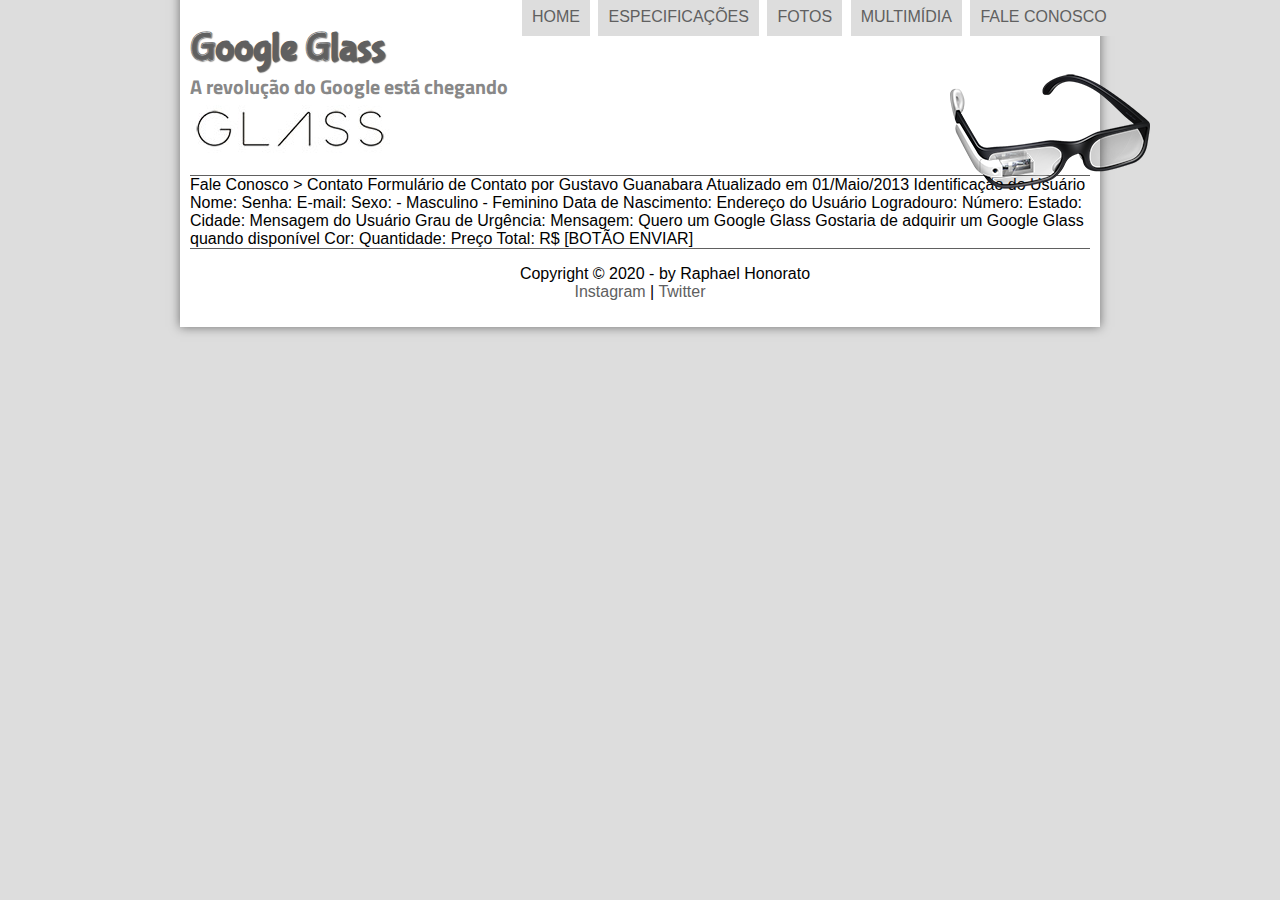
==== fale-conosco.html @ cc52adb1 "Editei a parte de fotos" ====
<!DOCTYPE html>
<html lang="pt-br" xmlns="http://www.w3.org/1999/html">
<head>
    <meta charset="UTF-8"/>
    <title>Tudo sobre Google Glass</title>
    <link rel="stylesheet" href="_css/estilo.css">
</head>
<script language="javascript" src="_javascript/funcoes.js"></script>
<body>
<div id="interface">
    <header id="cabecalho">
    <hgroup>
    <h1>Google Glass</h1>
    <h2>A revolução do Google está chegando</h2>
    </hgroup>
    <img id="icone" src="_imagens/glass-oculos-preto-peq.png"/>
<nav id="menu">
    <h1>Menu Principal</h1>
    <ul type="disc">
    <li onmouseover="mudaFoto('_imagens/home.png')" onmouseout="mudaFoto('_imagens/contato.png')"><a href="index.html">Home</a></li>
    <li onmouseover = "mudaFoto('_imagens/especificacoes.png')" onmouseout = "mudaFoto ('_imagens/contato.png')"><a href="specs.html">Especificações</a></li>
    <li onmouseover = "mudaFoto('_imagens/fotos.png')" onmouseout = "mudaFoto ('_imagens/contato.png')"><a href="fotos.html">Fotos</a></li>
    <li onmouseover = "mudaFoto('_imagens/multimidia.png')" onmouseout = "mudaFoto ('_imagens/contato.png')"><a href="multimidia.html">Multimídia</a></li>
    <li onmouseover = "mudaFoto('_imagens/contato.png')" onmouseout = "mudaFoto ('_imagens/contato.png')"><a href="fale-conosco.html">Fale conosco</a></li>
    </ul>
</nav>
    </header>

Fale Conosco > Contato
Formulário de Contato
por Gustavo Guanabara
Atualizado em 01/Maio/2013

Identificação do Usuário
    Nome:
    Senha:
    E-mail:
    Sexo:
        - Masculino
        - Feminino
    Data de Nascimento:

Endereço do Usuário
    Logradouro:
    Número:
    Estado:
    Cidade:

Mensagem do Usuário
    Grau de Urgência:
    Mensagem:

Quero um Google Glass
    Gostaria de adquirir um Google Glass quando disponível
    Cor:
    Quantidade:
    Preço Total: R$


[BOTÃO ENVIAR]

<footer id="rodape">
    <p>Copyright &copy; 2020 - by Raphael Honorato <br/>
        <a href=" https://www.instagram.com/raphahonoratoo" target="_blank">Instagram</a> | <a href="https://twitter.com/hrapha_" target="_blank">Twitter</a></p>
    </footer>
</div>
</body>
</html>
---- _css/estilo.css ----
@charset "UTF-8";
@import url('https://fonts.googleapis.com/css?family=Titillium+Web&display=swap');
@font-face {
    font-family: 'FonteLogo';
    src: url("../_fonts/bubblegum-sans-regular.otf");
}

body {
    background-color: #dddddd;
    color: rgba(0,0,0,1);
    font-family: Arial,sans-serif;
}

div#interface {
    width: 900px;
    background-color: #ffffff;
    margin: -20px auto 0px auto;
    box-shadow: 0px 0px 10px rgba(0,0,0,.5);
    padding: 10px;
}
p {
    text-align: justify;
    text-indent: 50px;
}

a {
    color: #606060;
    text-decoration: none;
}

a:hover {
    text-decoration: underline;
}
header#cabecalho img#icone {
    position: absolute;
    left: 950px;
    top: 70px;
}

header#cabecalho {
    border-bottom: 1px #606060 solid;
    height: 150px;
    background: url("../_imagens/glass-logo-peq.jpg") no-repeat 0px 80px;
}

header#cabecalho h1 {
    font-family: 'FonteLogo', sans-serif;
    font-size: 30pt;
    color: #606060;
    text-shadow: 1px 1px 1px rgba(0,0,0,.6);
    padding: 0px;
    margin-bottom: 0px;
}

header#cabecalho h2 {
    font-family: 'Titillium Web', sans-serif;
    color: #888888;
    font-size: 15pt;
    padding: 0px;
    margin-top: 0px;
}

/* Formatação de imagens com legendas */

figure.foto-legenda {
        position: relative;
        border: 8px solid white;
        box-shadow: 1px 1px 4px black;
}

figure.foto-legenda img{
    width: 100%;
    height: 100%;
}

figure.foto-legenda figcaption {
    opacity: 0;
    position: absolute;
    top: 0px;
    background-color: rgba(0,0,0,.4);
    color: white;
    width: 100%;
    height: 100%;
    padding: 10px;
    box-sizing: border-box;
    transition: opacity 1s;
}

figure.foto-legenda:hover figcaption{
    opacity: 1;
}

/*Formatação do Menu */

nav#menu{
    display: block;
}

nav#menu ul{
    list-style: none;
    text-transform: uppercase;
    position: absolute;
    top: -20px;
    left: 480px;
}

nav#menu li{
    display: inline-block;
    background-color: #dddddd;
    padding: 10px;
    margin: 2px;
    transition: background-color 1s;
}

nav#menu li:hover {
    background-color: #606060;
}

nav#menu h1 {
    display: none;
}

section#corpo {
    display: block;
    width: 500px;
    float: left;
    border-right: 1px solid ;
    padding-right: 15px;
}

article#noticia-principal  h2{
    font-size: 12pt;
    color: #606060;
    background-color: #dddddd;
    padding: 5px 0px 5px 10px;
    margin: 10px 0px 10px 10px;
}

header#cabecalho-artigo h1{
    font-family: FonteLogo,sans-serif;
    font-size: 20pt;
    color: #606060;
}

header#cabecalho-artigo h2 {
    font-size: 13pt;
    color: cecece;
    background-color: #ffffff;
    margin-bottom: 0px;
    margin-top: 0px;
}

.direita {
    text-align: right;
}

header#cabecalho-artigo h3 {
    font-size: 12px;
    color: #606060;
}
table#tabelaspec {
    border: 1px solid ;
    border-spacing: 0px;
    margin-left: auto;
    margin-right: auto;

}

table#tabelaspec td{
    border: 1px  solid #606060;
    padding: 10px;
    vertical-align: middle;

}

table#tabelaspec td.ce {
    color: #ffffff;
    background-color: #606060;
    vertical-align: top;
    font-weight: bold;
}

table#tabelaspec td.cd {
    background-color: #cecece;
}

table#tabelaspec caption{
    color: #606060;
    font-size: 13pt;
    font-weight: bolder;
}

table#tabelaspec caption span {
    display: block;
    float: right;
    color: #000000;
    font-size: 8pt;
    margin-top: 10px;
}

aside#lateral {
    display: block;
    width: 350px;
    float: right;
    padding: 10px;
    margin-top: 10px;
    box-shadow: 2px 2px 2px rgba (0,0,0,.5);
    background-color: #dddddd;
}

aside#lateral h1 {
    font-family: FonteLogo,sans-serif;
    font-size: 20pt;
    color: #606060;
}

aside#lateral h2 {
    background-color: #606060;
    font-size: 13pt;
    padding: 5px;
    color: #ffffff;
}
footer#rodape {
    clear: both;
    border-top: 1px solid #606060;
}

footer#rodape p {
    text-align: center;
}
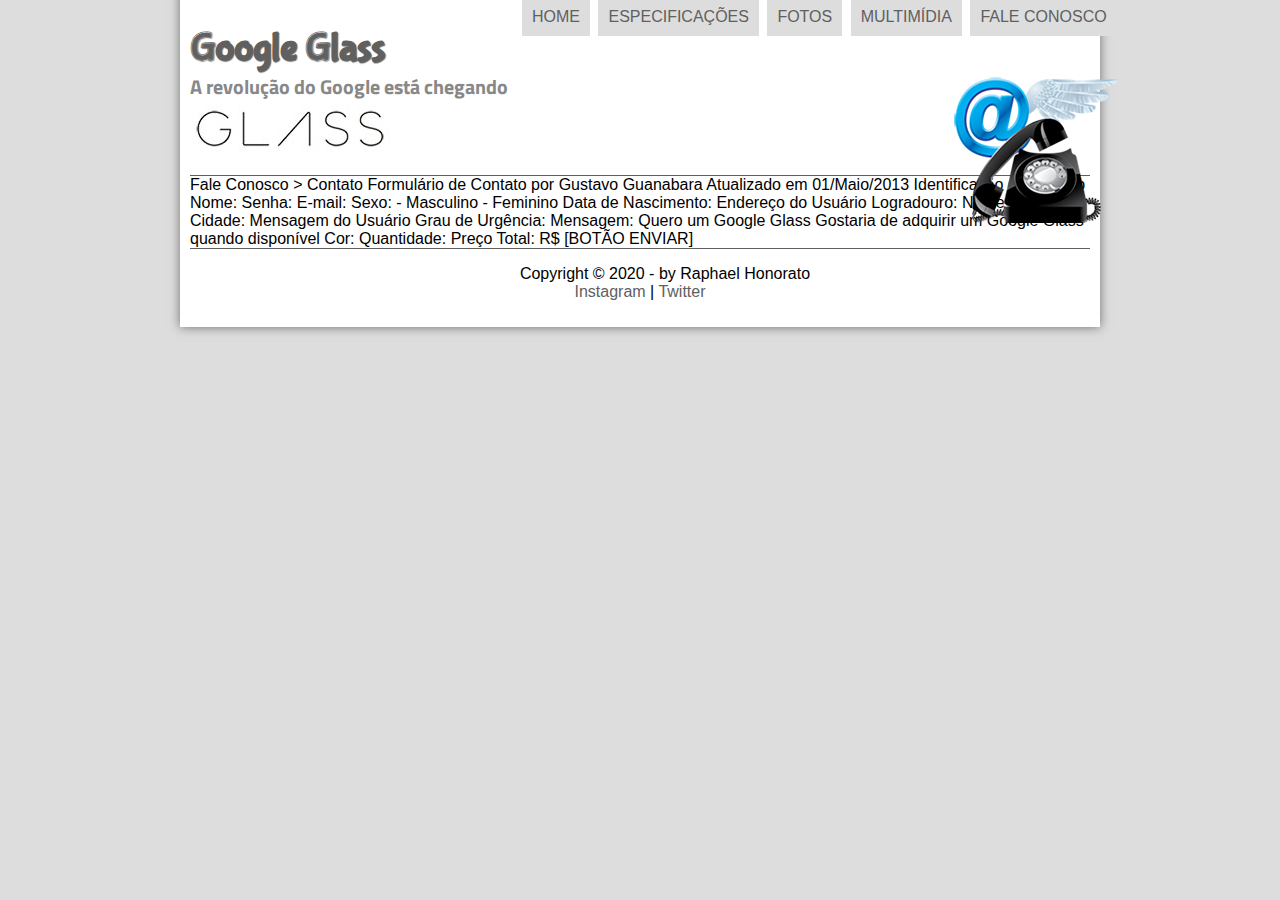
==== commit 9985be4d: "coloquei a estrutura básica em outras páginas" ====
--- a/fale-conosco.html
+++ b/fale-conosco.html
@@ -1,5 +1,5 @@
 <!DOCTYPE html>
-<html lang="pt-br" xmlns="http://www.w3.org/1999/html">
+<html lang="pt-br">
 <head>
     <meta charset="UTF-8"/>
     <title>Tudo sobre Google Glass</title>
@@ -13,7 +13,7 @@
     <h1>Google Glass</h1>
     <h2>A revolução do Google está chegando</h2>
     </hgroup>
-    <img id="icone" src="_imagens/glass-oculos-preto-peq.png"/>
+    <img id="icone" src="_imagens/contato.png"/>
 <nav id="menu">
     <h1>Menu Principal</h1>
     <ul type="disc">
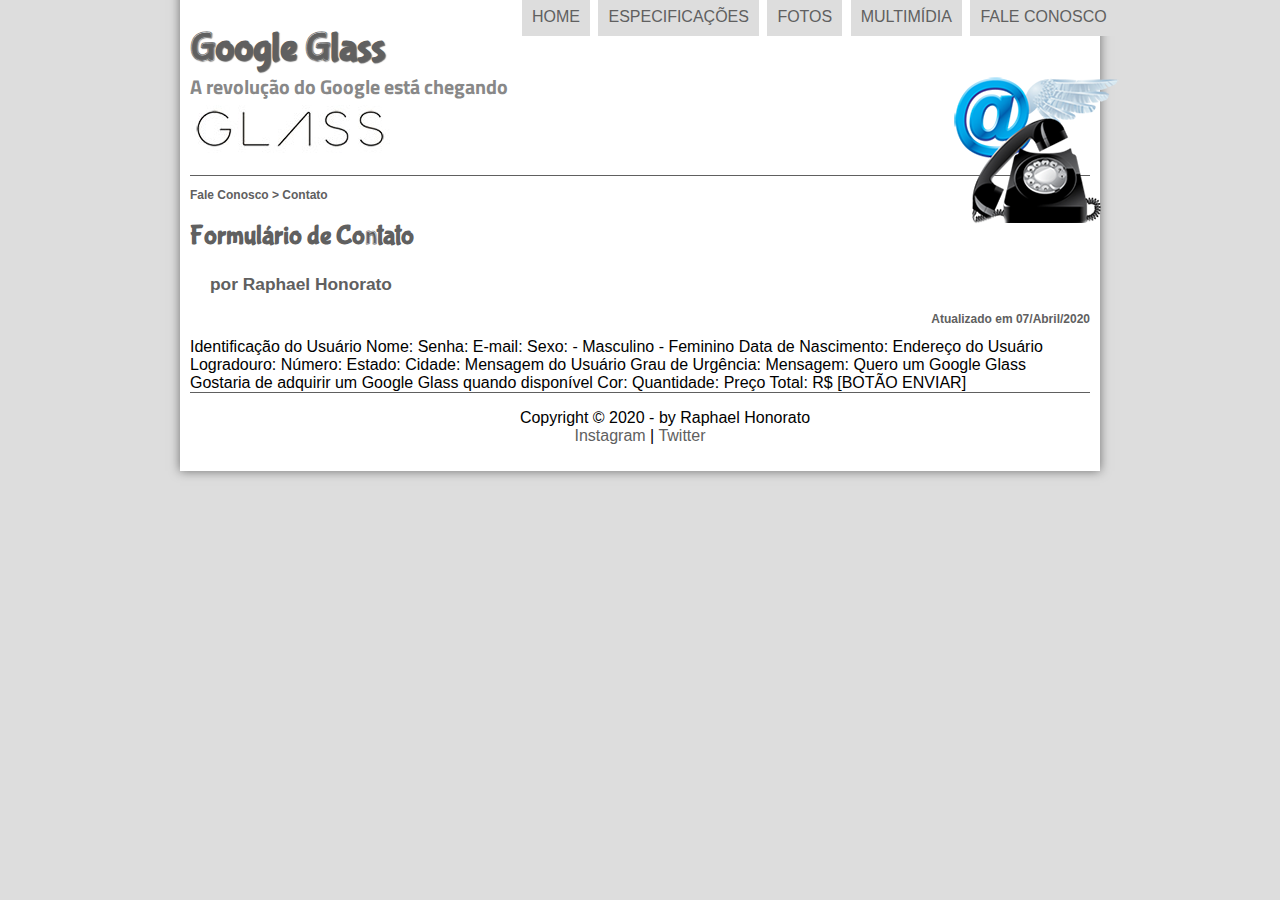
==== commit f66aecf6: "começei a modelar a parte de contato" ====
--- a/fale-conosco.html
+++ b/fale-conosco.html
@@ -26,10 +26,18 @@
 </nav>
     </header>
 
-Fale Conosco > Contato
-Formulário de Contato
-por Gustavo Guanabara
-Atualizado em 01/Maio/2013
+    <section id="corpo-full">
+        <article id="noticia-principal">
+            <header id="cabecalho-artigo">
+            <hgroup>
+                <h3>Fale Conosco > Contato</h3>
+                <h1>Formulário de Contato</h1>
+                <h2>por Raphael Honorato</h2>
+                <h3 class="direita">Atualizado em 07/Abril/2020</h3>
+            </hgroup>
+            </header>
+        </article>
+    </section>            
 
 Identificação do Usuário
     Nome:
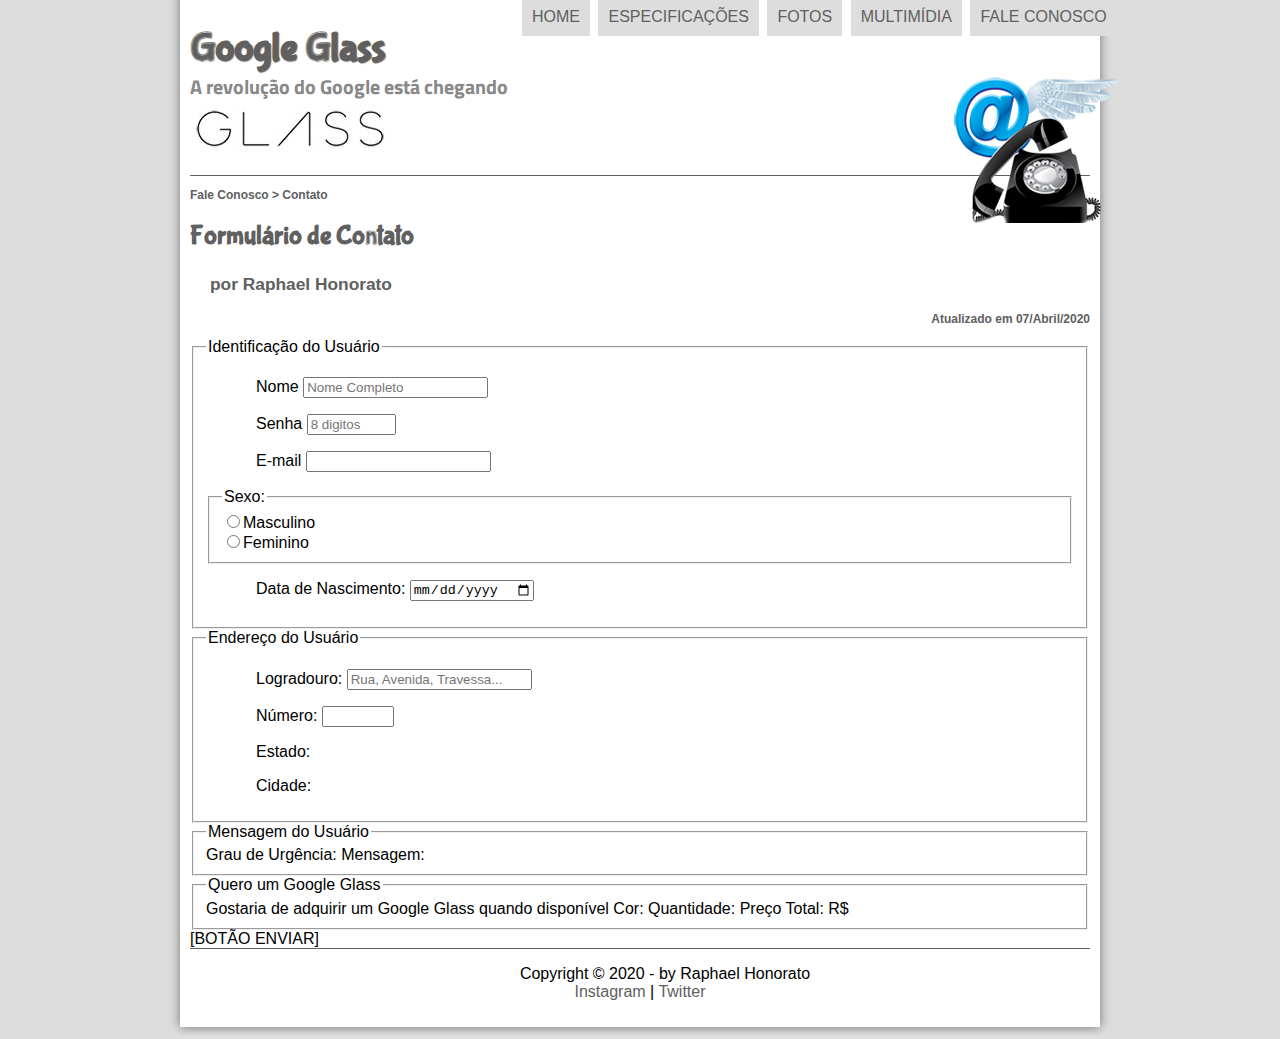
==== commit 580a47a8: "fiz uma parte do formulário" ====
--- a/fale-conosco.html
+++ b/fale-conosco.html
@@ -1,76 +1,100 @@
 <!DOCTYPE html>
 <html lang="pt-br">
+
 <head>
-    <meta charset="UTF-8"/>
+    <meta charset="UTF-8" />
     <title>Tudo sobre Google Glass</title>
     <link rel="stylesheet" href="_css/estilo.css">
+    <link rel="stylesheet" href="_css/form.css">
 </head>
 <script language="javascript" src="_javascript/funcoes.js"></script>
+
 <body>
-<div id="interface">
-    <header id="cabecalho">
-    <hgroup>
-    <h1>Google Glass</h1>
-    <h2>A revolução do Google está chegando</h2>
-    </hgroup>
-    <img id="icone" src="_imagens/contato.png"/>
-<nav id="menu">
-    <h1>Menu Principal</h1>
-    <ul type="disc">
-    <li onmouseover="mudaFoto('_imagens/home.png')" onmouseout="mudaFoto('_imagens/contato.png')"><a href="index.html">Home</a></li>
-    <li onmouseover = "mudaFoto('_imagens/especificacoes.png')" onmouseout = "mudaFoto ('_imagens/contato.png')"><a href="specs.html">Especificações</a></li>
-    <li onmouseover = "mudaFoto('_imagens/fotos.png')" onmouseout = "mudaFoto ('_imagens/contato.png')"><a href="fotos.html">Fotos</a></li>
-    <li onmouseover = "mudaFoto('_imagens/multimidia.png')" onmouseout = "mudaFoto ('_imagens/contato.png')"><a href="multimidia.html">Multimídia</a></li>
-    <li onmouseover = "mudaFoto('_imagens/contato.png')" onmouseout = "mudaFoto ('_imagens/contato.png')"><a href="fale-conosco.html">Fale conosco</a></li>
-    </ul>
-</nav>
-    </header>
+    <div id="interface">
+        <header id="cabecalho">
+            <hgroup>
+                <h1>Google Glass</h1>
+                <h2>A revolução do Google está chegando</h2>
+            </hgroup>
+            <img id="icone" src="_imagens/contato.png" />
+            <nav id="menu">
+                <h1>Menu Principal</h1>
+                <ul type="disc">
+                    <li onmouseover="mudaFoto('_imagens/home.png')" onmouseout="mudaFoto('_imagens/contato.png')"><a
+                            href="index.html">Home</a></li>
+                    <li onmouseover="mudaFoto('_imagens/especificacoes.png')"
+                        onmouseout="mudaFoto ('_imagens/contato.png')"><a href="specs.html">Especificações</a></li>
+                    <li onmouseover="mudaFoto('_imagens/fotos.png')" onmouseout="mudaFoto ('_imagens/contato.png')"><a
+                            href="fotos.html">Fotos</a></li>
+                    <li onmouseover="mudaFoto('_imagens/multimidia.png')"
+                        onmouseout="mudaFoto ('_imagens/contato.png')"><a href="multimidia.html">Multimídia</a></li>
+                    <li onmouseover="mudaFoto('_imagens/contato.png')" onmouseout="mudaFoto ('_imagens/contato.png')"><a
+                            href="fale-conosco.html">Fale conosco</a></li>
+                </ul>
+            </nav>
+        </header>
 
-    <section id="corpo-full">
-        <article id="noticia-principal">
-            <header id="cabecalho-artigo">
-            <hgroup>
-                <h3>Fale Conosco > Contato</h3>
-                <h1>Formulário de Contato</h1>
-                <h2>por Raphael Honorato</h2>
-                <h3 class="direita">Atualizado em 07/Abril/2020</h3>
-            </hgroup>
-            </header>
-        </article>
-    </section>            
+        <section id="corpo-full">
+            <article id="noticia-principal">
+                <header id="cabecalho-artigo">
+                    <hgroup>
+                        <h3>Fale Conosco > Contato</h3>
+                        <h1>Formulário de Contato</h1>
+                        <h2>por Raphael Honorato</h2>
+                        <h3 class="direita">Atualizado em 07/Abril/2020</h3>
+                    </hgroup>
+                </header>
 
-Identificação do Usuário
-    Nome:
-    Senha:
-    E-mail:
-    Sexo:
-        - Masculino
-        - Feminino
-    Data de Nascimento:
+                <form>
+                    <fieldset id="usuario">
+                        <legend>Identificação do Usuário</legend>
+                        <p><label for="cNome">Nome </label><input type="text" name="tNome" id="cNome" size="20"
+                                maxlength="30" placeholder="Nome Completo" /></p>
+                        <p><label for="cSenha">Senha </label><input type="password" size="8" maxlength="8" name="tSenha"
+                                id="cSenha" placeholder="8 digitos"></p>
+                        <p><label for="cMail">E-mail </label><input type="email" name="tMail" id="cMail" size="20"
+                                maxlength="40" /></p>
+                        <fieldset id="sexo">
+                            <legend>Sexo:</legend>
+                            <input type="radio" name="tSexo" id="cMasc" /><label for="cMasc">Masculino</label><br />
+                            <input type="radio" name="tSexo" id="cFem" /><label for="cFem">Feminino</label>
+                        </fieldset>
+                        <p>Data de Nascimento: <input type="date" name="tNasc" id="cNasc" /></p>
+                    </fieldset>
 
-Endereço do Usuário
-    Logradouro:
-    Número:
-    Estado:
-    Cidade:
+                    <fieldset id="endereco">
+                        <legend>Endereço do Usuário</legend>
+                        <p>Logradouro: <input type="text" name="tRua" id="cRua" size="20" maxlength="80" placeholder="Rua, Avenida, Travessa..."></p>
+                        <p>Número: <input type="number" name="tNum" id="cNum" min="0" max="9999"/></p>
+                        <p>Estado:</p>
+                        <p>Cidade:</p>
+                    </fieldset>
 
-Mensagem do Usuário
-    Grau de Urgência:
-    Mensagem:
+                    <fieldset id="mensagem">
+                        <legend>Mensagem do Usuário</legend>
+                        Grau de Urgência:
+                        Mensagem:
+                    </fieldset>
 
-Quero um Google Glass
-    Gostaria de adquirir um Google Glass quando disponível
-    Cor:
-    Quantidade:
-    Preço Total: R$
+                    <fieldset id="pedido">
+                        <legend>Quero um Google Glass</legend>
+                        Gostaria de adquirir um Google Glass quando disponível
+                        Cor:
+                        Quantidade:
+                        Preço Total: R$
+                    </fieldset>
 
+                    [BOTÃO ENVIAR]
+                </form>
+            </article>
+        </section>
 
-[BOTÃO ENVIAR]
+        <footer id="rodape">
+            <p>Copyright &copy; 2020 - by Raphael Honorato <br />
+                <a href=" https://www.instagram.com/raphahonoratoo" target="_blank">Instagram</a> | <a
+                    href="https://twitter.com/hrapha_" target="_blank">Twitter</a></p>
+        </footer>
+    </div>
+</body>
 
-<footer id="rodape">
-    <p>Copyright &copy; 2020 - by Raphael Honorato <br/>
-        <a href=" https://www.instagram.com/raphahonoratoo" target="_blank">Instagram</a> | <a href="https://twitter.com/hrapha_" target="_blank">Twitter</a></p>
-    </footer>
-</div>
-</body>
 </html>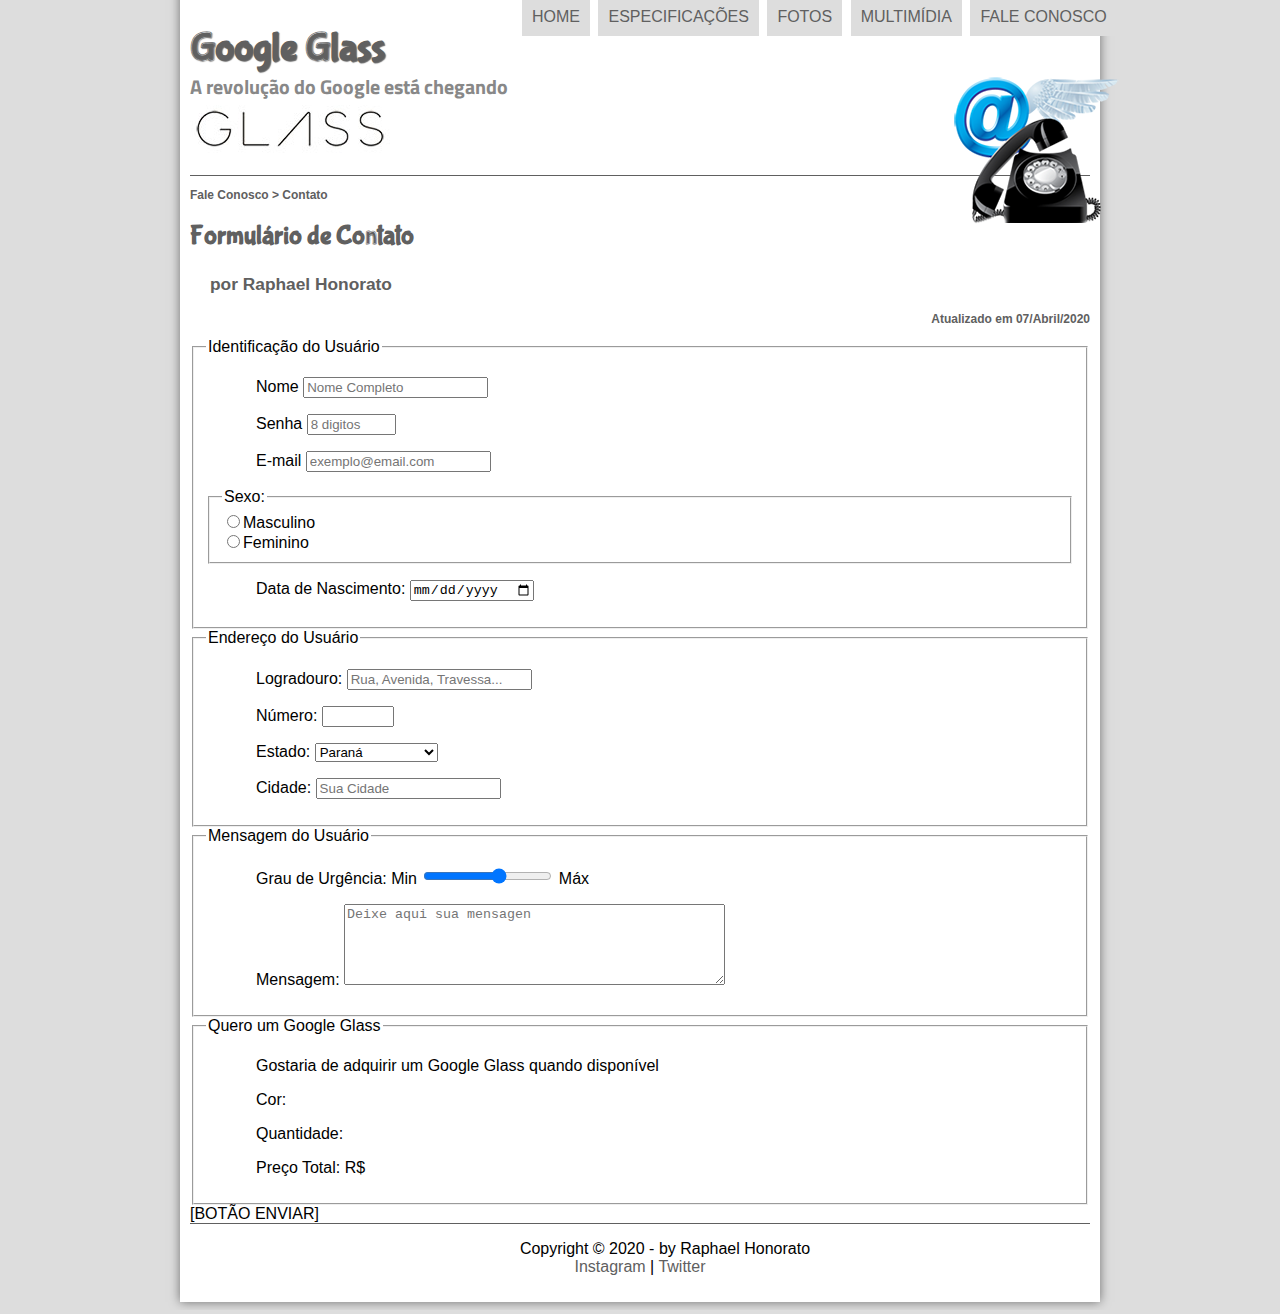
==== commit 485af3b4: "trabalhei um pouco mais as caixas de textos do fomulário" ====
--- a/fale-conosco.html
+++ b/fale-conosco.html
@@ -45,7 +45,7 @@
                     </hgroup>
                 </header>
 
-                <form>
+                <form method="POST" id="fContato" action="mail:contato@algumacoisa.com">
                     <fieldset id="usuario">
                         <legend>Identificação do Usuário</legend>
                         <p><label for="cNome">Nome </label><input type="text" name="tNome" id="cNome" size="20"
@@ -53,35 +53,61 @@
                         <p><label for="cSenha">Senha </label><input type="password" size="8" maxlength="8" name="tSenha"
                                 id="cSenha" placeholder="8 digitos"></p>
                         <p><label for="cMail">E-mail </label><input type="email" name="tMail" id="cMail" size="20"
-                                maxlength="40" /></p>
+                                maxlength="40" placeholder="exemplo@email.com" /></p>
                         <fieldset id="sexo">
                             <legend>Sexo:</legend>
                             <input type="radio" name="tSexo" id="cMasc" /><label for="cMasc">Masculino</label><br />
                             <input type="radio" name="tSexo" id="cFem" /><label for="cFem">Feminino</label>
                         </fieldset>
-                        <p>Data de Nascimento: <input type="date" name="tNasc" id="cNasc" /></p>
+                        <p><label for="cNasc">Data de Nascimento: </label><input type="date" name="tNasc" id="cNasc" />
+                        </p>
                     </fieldset>
 
                     <fieldset id="endereco">
                         <legend>Endereço do Usuário</legend>
-                        <p>Logradouro: <input type="text" name="tRua" id="cRua" size="20" maxlength="80" placeholder="Rua, Avenida, Travessa..."></p>
-                        <p>Número: <input type="number" name="tNum" id="cNum" min="0" max="9999"/></p>
-                        <p>Estado:</p>
-                        <p>Cidade:</p>
+                        <p><label for="cRua">Logradouro: </label><input type="text" name="tRua" id="cRua" size="20"
+                                maxlength="80" placeholder="Rua, Avenida, Travessa..."></p>
+                        <p><label for="cNum">Número: </label><input type="number" name="tNum" id="cNum" min="0"
+                                max="9999" /></p>
+                        <p><label for="cEst">Estado:</label>
+                            <select name="tEst" id="cEst">
+                                <optgroup label="Região Sudeste">
+                                    <option value="RJ">Rio de Janeiro</option>
+                                    <option value="SP">São Paulo</option>
+                                    <option value="MG">Minas Gerais</option>
+                                </optgroup>
+                                <optgroup label="Região Sul">
+                                    <option selected value="PN">Paraná</option>
+                                </optgroup>
+                            </select>
+                        </p>
+                        <p><label for="cCid">Cidade:</label>
+                            <input type="text" name="tCid" id="cCid" maxlength="40" size="20" placeholder="Sua Cidade"
+                                list="cidades" /></p>
+                        <datalist id="cidades">
+                            <option value="Rio de Janeiro"></option>
+                            <option value="Lapa"></option>
+                            <option value="Barra"></option>
+                            <option value="Bota Fogo"></option>
+                            <option value="Niterói"></option>
+                            <option value="CwB"></option>
+                        </datalist>
                     </fieldset>
 
                     <fieldset id="mensagem">
                         <legend>Mensagem do Usuário</legend>
-                        Grau de Urgência:
-                        Mensagem:
+                        <p><label for="cUrg">Grau de Urgência:</label>
+                        Min <input type="range" name="tUrg" id="cUrg" min="0" max="10" step="2"/> Máx</p>
+                        <p><label for="cMsg">Mensagem:</label>
+                        <textarea name="tMsg" id="cMsg" cols="45" rows="5" placeholder="Deixe aqui sua mensagen"></textarea></p>
                     </fieldset>
 
                     <fieldset id="pedido">
                         <legend>Quero um Google Glass</legend>
-                        Gostaria de adquirir um Google Glass quando disponível
-                        Cor:
-                        Quantidade:
-                        Preço Total: R$
+                        <p><label for="cPed">Gostaria de adquirir um Google Glass quando disponível</label></p>
+                        <p><label for="cCor">Cor:</label></p>
+                        <p><label for="cQtd">Quantidade:</label></p>
+                        <p><label for="cTot">Preço Total: R$</label></p>
                     </fieldset>
 
                     [BOTÃO ENVIAR]
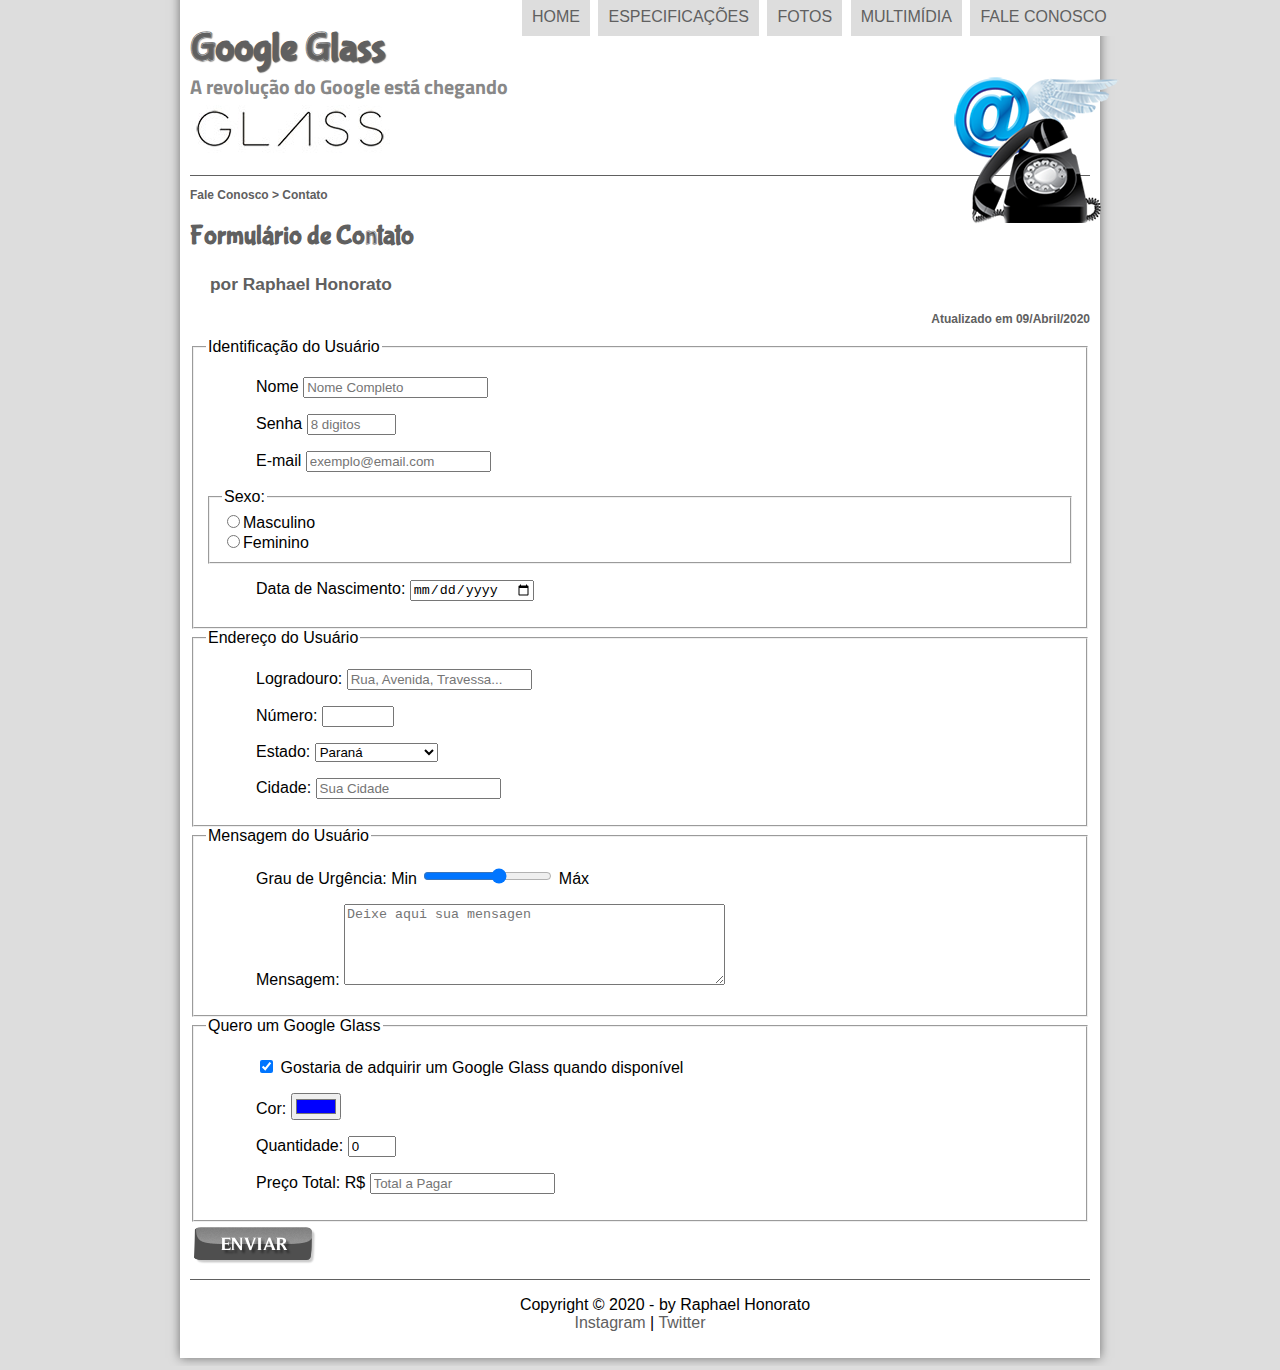
==== commit 5de503fb: "funções malditas em javascript no formularios" ====
--- a/fale-conosco.html
+++ b/fale-conosco.html
@@ -6,8 +6,15 @@
     <title>Tudo sobre Google Glass</title>
     <link rel="stylesheet" href="_css/estilo.css">
     <link rel="stylesheet" href="_css/form.css">
+    <script language="javascript" src="_javascript/funcoes.js"></script>
+    <script>
+        function calc_total() {
+            var qtd = parseInt(document.getElementById('cQtd').value);
+            tot = qtd * 1500;
+            document.getElementById('cTot').value = tot;
+        }
+    </script>
 </head>
-<script language="javascript" src="_javascript/funcoes.js"></script>
 
 <body>
     <div id="interface">
@@ -41,11 +48,11 @@
                         <h3>Fale Conosco > Contato</h3>
                         <h1>Formulário de Contato</h1>
                         <h2>por Raphael Honorato</h2>
-                        <h3 class="direita">Atualizado em 07/Abril/2020</h3>
+                        <h3 class="direita">Atualizado em 09/Abril/2020</h3>
                     </hgroup>
                 </header>
 
-                <form method="POST" id="fContato" action="mail:contato@algumacoisa.com">
+                <form method="POST" id="fContato" action="mail:contato@algumacoisa.com" oninput="calc_total();">
                     <fieldset id="usuario">
                         <legend>Identificação do Usuário</legend>
                         <p><label for="cNome">Nome </label><input type="text" name="tNome" id="cNome" size="20"
@@ -97,20 +104,25 @@
                     <fieldset id="mensagem">
                         <legend>Mensagem do Usuário</legend>
                         <p><label for="cUrg">Grau de Urgência:</label>
-                        Min <input type="range" name="tUrg" id="cUrg" min="0" max="10" step="2"/> Máx</p>
+                            Min <input type="range" name="tUrg" id="cUrg" min="0" max="10" step="2" /> Máx</p>
                         <p><label for="cMsg">Mensagem:</label>
-                        <textarea name="tMsg" id="cMsg" cols="45" rows="5" placeholder="Deixe aqui sua mensagen"></textarea></p>
+                            <textarea name="tMsg" id="cMsg" cols="45" rows="5"
+                                placeholder="Deixe aqui sua mensagen"></textarea></p>
                     </fieldset>
 
                     <fieldset id="pedido">
                         <legend>Quero um Google Glass</legend>
-                        <p><label for="cPed">Gostaria de adquirir um Google Glass quando disponível</label></p>
-                        <p><label for="cCor">Cor:</label></p>
-                        <p><label for="cQtd">Quantidade:</label></p>
-                        <p><label for="cTot">Preço Total: R$</label></p>
+                        <p><input type="checkbox" name="tPed" id="cPed" checked />
+                            <label for="cPed">Gostaria de adquirir um Google Glass quando disponível</label></p>
+                        <p><label for="cCor">Cor:</label>
+                            <input type="color" name="tCor" id="cCor" value="#0000FF"/></p>
+                        <p><label for="cQtd">Quantidade:</label>
+                            <input type="number" name="tQtd" id="cQtd" min="0" max="5" value="0" /></p>
+                        <p><label for="cTot">Preço Total: R$</label>
+                            <input type="text" name="tTot" id="cTot" placeholder="Total a Pagar" readonly/></p>
                     </fieldset>
 
-                    [BOTÃO ENVIAR]
+                    <input type="image" name="tEnviar" src="_imagens/botao-enviar.png" />
                 </form>
             </article>
         </section>
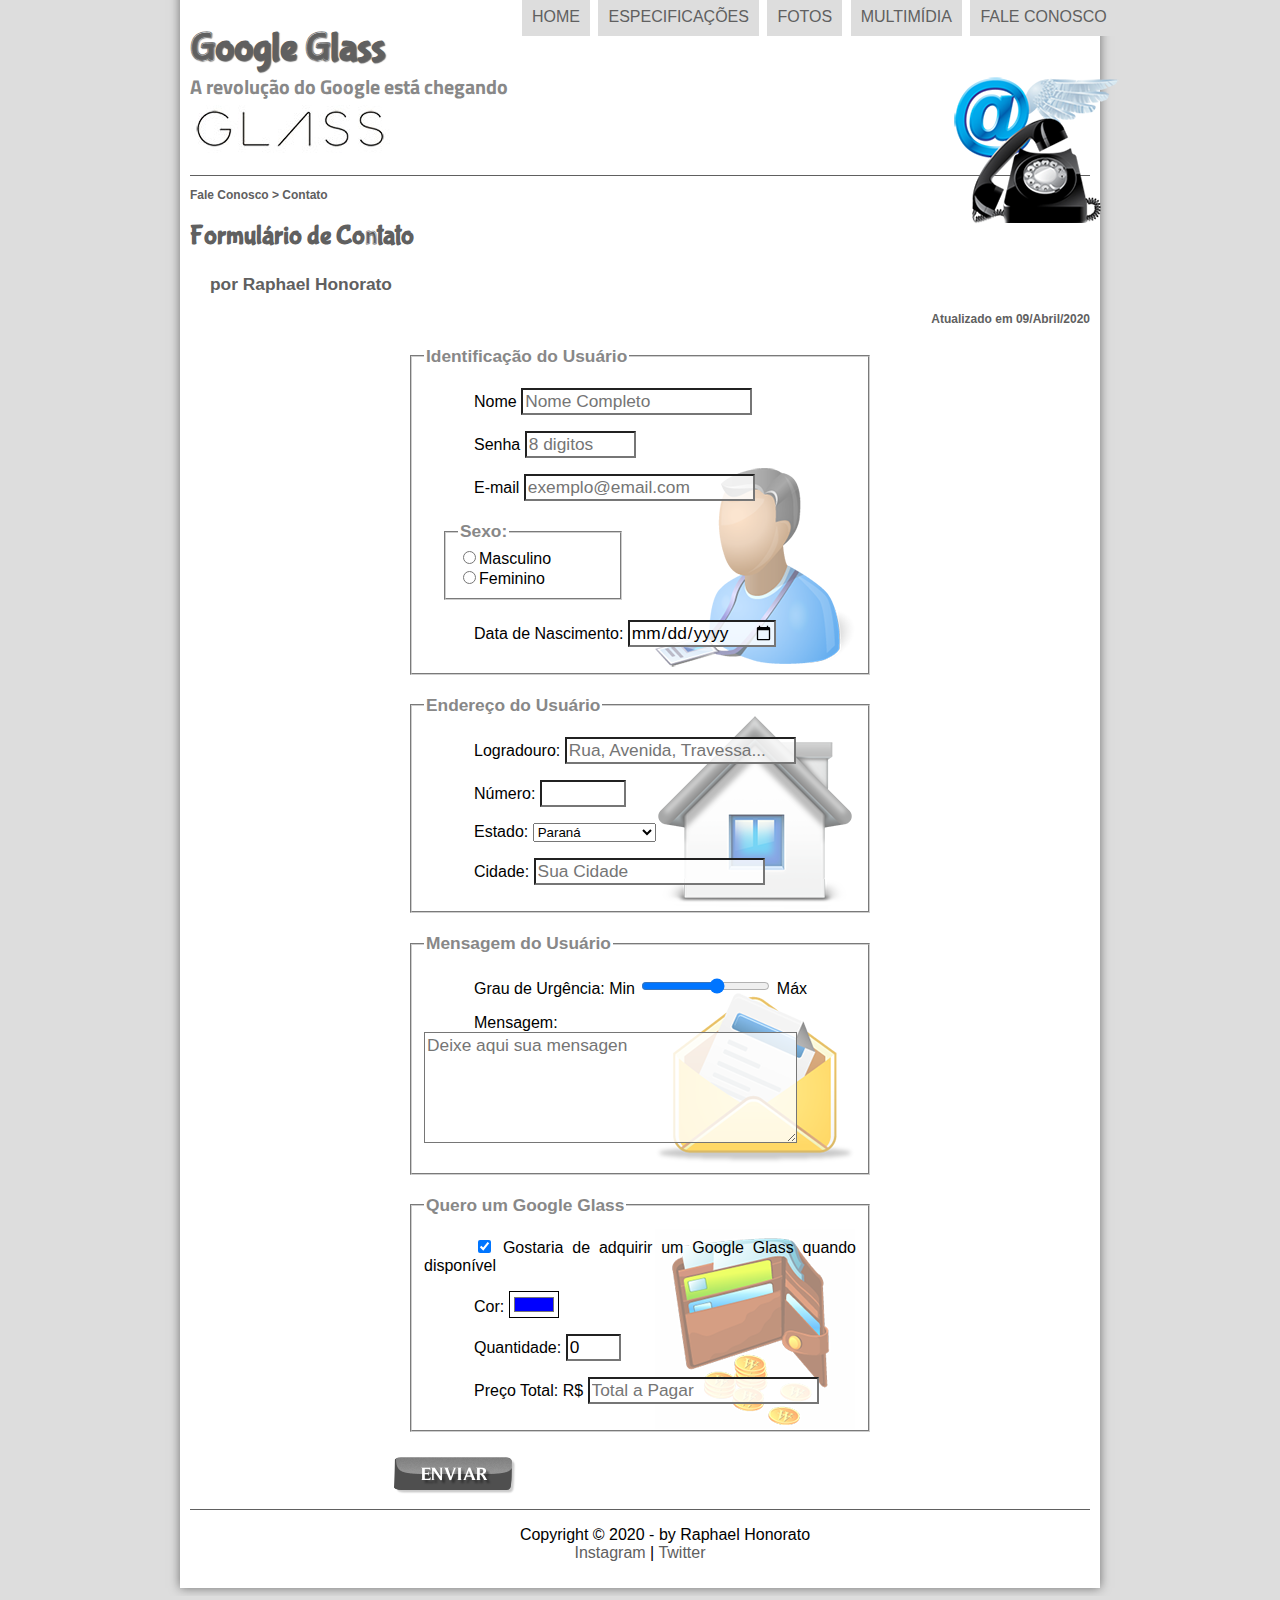
==== commit 3d26d8f5: "finalizando os estilos em css" ====
--- a/fale-conosco.html
+++ b/fale-conosco.html
@@ -106,7 +106,7 @@
                         <p><label for="cUrg">Grau de Urgência:</label>
                             Min <input type="range" name="tUrg" id="cUrg" min="0" max="10" step="2" /> Máx</p>
                         <p><label for="cMsg">Mensagem:</label>
-                            <textarea name="tMsg" id="cMsg" cols="45" rows="5"
+                            <textarea name="tMsg" id="cMsg" cols="35" rows="5"
                                 placeholder="Deixe aqui sua mensagen"></textarea></p>
                     </fieldset>
 
@@ -115,11 +115,11 @@
                         <p><input type="checkbox" name="tPed" id="cPed" checked />
                             <label for="cPed">Gostaria de adquirir um Google Glass quando disponível</label></p>
                         <p><label for="cCor">Cor:</label>
-                            <input type="color" name="tCor" id="cCor" value="#0000FF"/></p>
+                            <input type="color" name="tCor" id="cCor" value="#0000FF" /></p>
                         <p><label for="cQtd">Quantidade:</label>
                             <input type="number" name="tQtd" id="cQtd" min="0" max="5" value="0" /></p>
                         <p><label for="cTot">Preço Total: R$</label>
-                            <input type="text" name="tTot" id="cTot" placeholder="Total a Pagar" readonly/></p>
+                            <input type="text" name="tTot" id="cTot" placeholder="Total a Pagar" readonly /></p>
                     </fieldset>
 
                     <input type="image" name="tEnviar" src="_imagens/botao-enviar.png" />
--- a/_css/form.css
+++ b/_css/form.css
@@ -0,0 +1,49 @@
+@charset "UTF-8";
+
+form {
+    width: 500px;
+    margin: auto;
+}
+
+input, textarea {
+    font-family: sans-serif;
+    font-size: 13pt;
+    font-weight: normal;
+    background-color: rgba(255, 255, 255, .8);
+}
+
+input:hover, textarea:hover {
+    background-color: #dddddd;
+}
+
+legend {
+    color: #888888;
+    font-weight: bold;
+    font-size: 13pt;
+    font-family: sans-serif;
+}
+
+fieldset {
+    border-color: #cecece;
+    margin: 20px;
+}
+
+fieldset#sexo {
+    width: 150px;
+}
+
+fieldset#usuario {
+    background: url("../_imagens/icone-contato.png") no-repeat 95% 95%;
+}
+
+fieldset#endereco {
+    background: url("../_imagens/icone-endereco.png")  no-repeat 95% 95%;
+}
+
+fieldset#mensagem {
+    background: url("../_imagens/icone-mensagem.png")  no-repeat 95% 95%;
+}
+
+fieldset#pedido {
+    background: url("../_imagens/icone-pagamento.png")  no-repeat 95% 95%;
+}